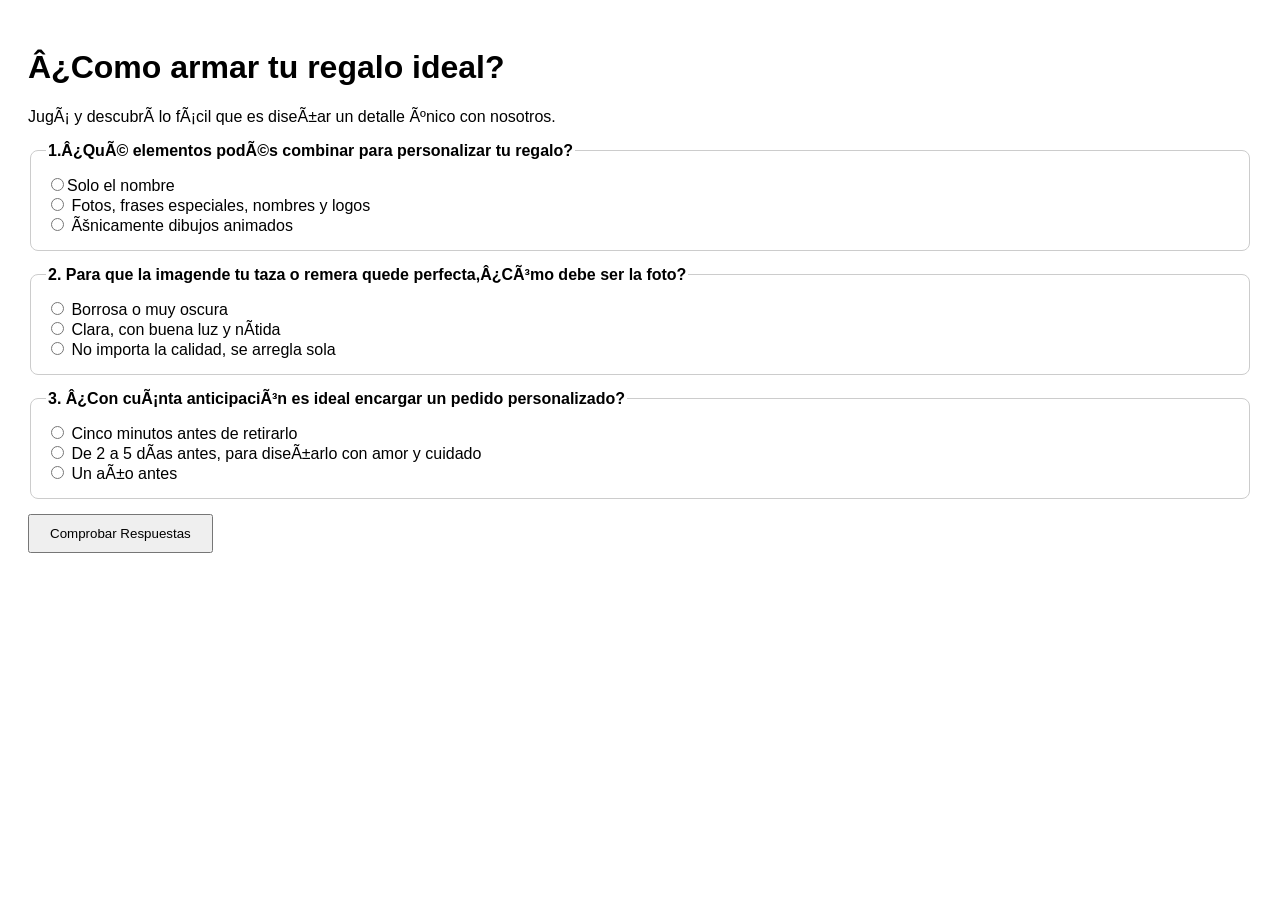
==== quiz.html @ b74ba078 "Add files via upload" ====
<!DOCTYPE html>
<html lang="es">
    <head>
        <meta charset="=UTF-8">
        <title>Quiz- Subly Sueños</title>
        <link rel="stylesheet" href="quiz.css">

    </head>
    <body>
        <main style="padding: 20px; font-family: sans-serif;">
            <h1>¿Como armar tu regalo ideal?</h1>
            <p> Jugá y descubrí lo fácil que es diseñar un detalle único con nosotros.</p>
            <form id="quizForm">
                <fieldset style="margin-bottom: 15px; padding: 15px; border-radius: 8px;border: 1px solid #ccc;">
                <legend><strong>1.¿Qué elementos podés combinar para personalizar tu regalo?</strong></legend>
                <label><input type="radio" name="p1" value="incorrecto">Solo el nombre</label><br>
                <label><input type="radio" name="p1" value="correcto"> Fotos, frases especiales, nombres y logos</label><br>
                <label><input type="radio" name="p1" value="incorrecto"> Únicamente dibujos animados</label>
              </fieldset>
              <fieldset style="margin-bottom: 15px; padding: 15px; border-radius: 8px; border:1px solid#ccc;">
                <legend><strong>2. Para que la imagende tu taza o remera quede perfecta,¿Cómo debe ser la foto?</strong></legend>
                <label><input type="radio" name="p2" value="incorrecto"> Borrosa o muy oscura</label><br>
                <label><input type="radio" name="p2" value="correcto"> Clara, con buena luz y nítida</label><br>
                <label><input type="radio" name="p2" value="incorrecto"> No importa la calidad, se arregla sola</label>
              </fieldset>
              <fieldset style="margin-bottom: 15px; padding: 15px; border-radius: 8px; border: 1px solid#ccc;">
                <legend><strong>3. ¿Con cuánta anticipación es ideal encargar un pedido personalizado?</strong></legend>
                <label><input type="radio" name="p3" value="incorrecto"> Cinco minutos antes de retirarlo</label><br>
                <label><input type="radio" name="p3" value="correcto"> De 2 a 5 días antes, para diseñarlo con amor y cuidado</label><br>
                <label><input type="radio" name="p3" value="incorrecto"> Un año antes</label>
              </fieldset>
              <button type="button" onclick="calcularPuntaje()" style="padding: 10px 20px; cursor: pointer;">Comprobar Respuestas</button>

            </form>
            <div id="resultado" style="margin-top: 20px; font-size: 1.2em;"></div>
        </main>
        <script>
            function calcularPuntaje() {
                let puntaje = 0;
                const respuesta1 = document.querySelector('input[name="p1"]:checked');
                const respuesta2 = document.querySelector('input[name="p2"]:checked');
                const respuesta3 = document.querySelector('input[name="p3"]:checked');
                if(respuesta1 && respuesta1.value === "correcto") puntaje++;
                if(respuesta2 && respuesta2.value === "correcto") puntaje++;
                if(respuesta3 && respuesta3.value === "correcto") puntaje++;
            const resultadoDiv = document.getElementById("resultado");
        if (puntaje === 3) {
            resultadoDiv.innerHTML = `<p style="color: green;"><strong>¡Excelente! ya sabés cómo armar tu próximo regalo único.¡Te esperamos!</strong></p>`;
        } else {
             resultadoDiv.innerHTML = `<p style="color: #333;"><strong>Acercate ${puntaje} de 3. ¡Ideal para repasar cómo armamos los diseños juntos!</strong></p>`;
             }  
        }
        </script>
    </body>
</html>
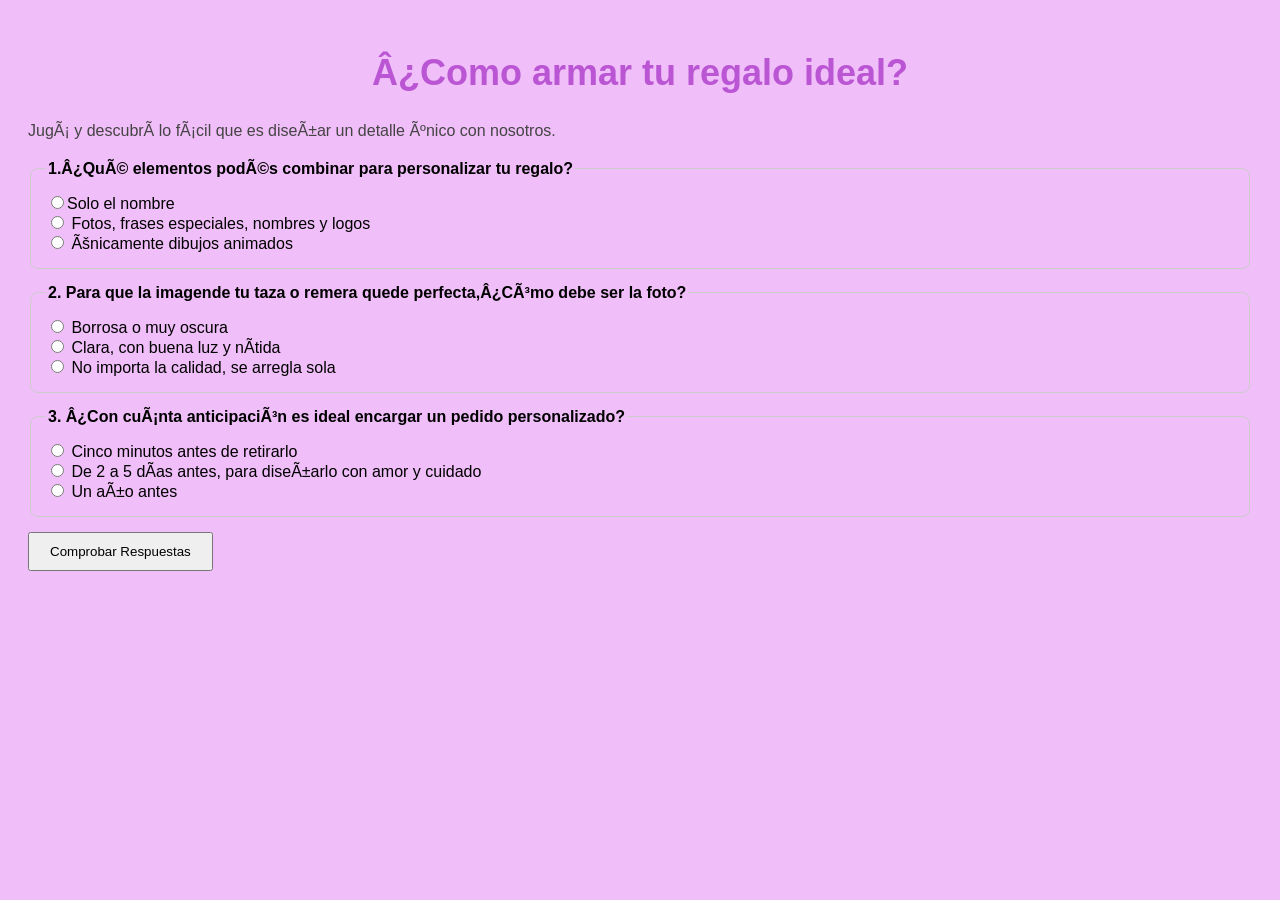
==== commit 2e8e270d: "Add files via upload" ====
--- a/quiz.html
+++ b/quiz.html
@@ -3,7 +3,7 @@
     <head>
         <meta charset="=UTF-8">
         <title>Quiz- Subly Sueños</title>
-        <link rel="stylesheet" href="quiz.css">
+        <link rel="stylesheet" href="style.css">
 
     </head>
     <body>
@@ -30,26 +30,9 @@
                 <label><input type="radio" name="p3" value="incorrecto"> Un año antes</label>
               </fieldset>
               <button type="button" onclick="calcularPuntaje()" style="padding: 10px 20px; cursor: pointer;">Comprobar Respuestas</button>
-
             </form>
-            <div id="resultado" style="margin-top: 20px; font-size: 1.2em;"></div>
+            <div id="resultado" style="margin-top: 20px; font-weight: bold; text-align: center;"></div>
         </main>
-        <script>
-            function calcularPuntaje() {
-                let puntaje = 0;
-                const respuesta1 = document.querySelector('input[name="p1"]:checked');
-                const respuesta2 = document.querySelector('input[name="p2"]:checked');
-                const respuesta3 = document.querySelector('input[name="p3"]:checked');
-                if(respuesta1 && respuesta1.value === "correcto") puntaje++;
-                if(respuesta2 && respuesta2.value === "correcto") puntaje++;
-                if(respuesta3 && respuesta3.value === "correcto") puntaje++;
-            const resultadoDiv = document.getElementById("resultado");
-        if (puntaje === 3) {
-            resultadoDiv.innerHTML = `<p style="color: green;"><strong>¡Excelente! ya sabés cómo armar tu próximo regalo único.¡Te esperamos!</strong></p>`;
-        } else {
-             resultadoDiv.innerHTML = `<p style="color: #333;"><strong>Acercate ${puntaje} de 3. ¡Ideal para repasar cómo armamos los diseños juntos!</strong></p>`;
-             }  
-        }
-        </script>
+ <script src="quiz.js"></script>
     </body>
 </html>
--- a/style.css
+++ b/style.css
@@ -0,0 +1,516 @@
+body {
+    background-color: var(--color-fondo);
+    font-family:Quicksand,poppins;
+    color: var(--color-texto);
+    transition: background-color 0.3s ease, color 0.3s ease;
+ }
+h1 {
+    color: var(--color-titulo);
+    text-align: center;
+    font-size: 40px;
+}
+
+.titulo-principal {
+    color: var(--color-titulo);
+    text-align: center;
+}
+    .subtitulos-seleccion {
+        color: #ce04f7;
+        font-weight: bold;
+}
+.textos-destacados {
+    font-style: italic;
+    font-weight: bold;
+    color: var(--color-texto);
+    background-color: var(--color-fondo);
+    padding: 10px;
+    border-left: 4px solid #ce04f7;
+}
+#regalo {     
+    background-color: var(--color-caja-oscura);
+    border: 2px dashed #ba55d3;
+    padding: 20px; 
+    border-radius: 10px;
+    margin: 20px; 
+    color: var(--color-texto);
+    transition: background-color 0.3s ease;
+}
+#regalo table,  #regalo tr, #regalo td {
+    color: var(--color-texto);
+}
+nav ul {
+    background-color: #ba55d3;
+    list-style: none;
+    padding: 15px;
+    margin: 0 0 20px 0;
+    display: flex;
+    justify-content: center;
+    border-radius: 8px;
+} 
+nav li {
+    margin: 0 15px;
+}
+nav a {
+    color: #ffffff;
+    text-decoration: none;
+    padding: 8px 16px;
+    display: inline-block;
+    font-weight: bold;
+}
+nav a:hover {
+    background-color: #ddd;
+    border-radius: 5px;
+}
+header { 
+    background-color:  #ffffff;
+    padding: 10px;
+}
+p { 
+    color: #444444; 
+    line-height: 1.6;
+}
+footer {
+    background-color: #ba55d3;
+    color: #ffffff;
+    text-align: center; 
+    padding: 15px; 
+    margin-top: 30px;
+}
+img {
+    width: 250px;
+    height: auto;
+    border-radius: 8px;
+}
+.btn-instagram {
+    display: inline-block;
+    background-color: #ba55d3;
+    color: #ffffff;
+    padding: 10px 20px;
+    text-decoration: none;
+    border-radius: 5px;
+    transition: background-color 0.3s ease; 
+}
+.btn-instagram:hover {
+    background-color: #ba55d3;
+}
+.btn-whatsApp {
+    display: inline-block;
+    background-color: #ba55d3;
+    color: #ffffff;
+    padding: 10px 20px;
+    text-decoration: none;
+    border-radius: 5px;
+    transition: background-color 0.3s ease;
+}
+.btn-whatsApp:hover { 
+    background-color: #ba55d3;
+} 
+section {
+    margin: 20px;
+    width: 100%;
+    padding: 30px;
+    background-color: #ffffff;
+    border-radius: 10px;
+    box-shadow: 0 4px 6px rgba(0, 0, 0, 0.1);
+}
+.card {
+    display: inline-flex;
+    flex-direction: column;
+    justify-content: space-between;
+    width: 300px;
+    box-sizing: border-box;
+    background-color: #e7c4f1;
+    border: 2px solid #e0e0e0;
+    border-radius: 8px;
+    padding: 15px 15px 25px 15px;
+    min-height: 520px;
+    max-width: 300px;
+    margin: 1px 1.5%;
+    text-align: center;
+    vertical-align: top;
+    box-shadow: 0 4px 12px rgba(0, 0, 0, 0.08);
+}
+.card img {
+    width: 100%;
+    height: 220px;
+    object-fit: cover;
+    border-radius: 8px;
+}
+.card ul {
+    padding-left: 20px;
+    margin-bottom: 15px;
+}
+nav ul {
+    background-color: #ba55d3;
+    list-style: none;
+    padding: 10px;
+    margin: 0;
+    display: flex;
+    justify-content: center;
+}
+nav li {
+    margin: 0 15px;
+}
+nav a {
+    color: #ffffff;
+    text-decoration: none;
+     padding: 8px 16px;
+    display: inline-block;
+}
+nav a:hover {
+    background-color: #ddd;
+    color: #ba55d3;
+    border-radius: 5px;
+}
+.tabla-catalogo {
+    width: 100%;
+    max-width: 750px;
+    border-collapse: separate;
+    border-radius: 12px;
+    overflow: hidden;
+    margin: 40px auto;
+    background-color: #ffffff;
+    box-shadow: 0 4px 12px rgba(0, 0, 0, 0.08);
+}
+.tabla-catalogo th {
+    background-color: #ba55d3;
+    color: #ffffff;
+    padding: 15px;
+    font-size: 15px;
+    font-weight: bold;
+    text-transform: uppercase;
+}
+.tabla-catalogo td {
+    padding: 15px;
+    border-bottom: 2px solid #d4b0f1;
+    font-size: 14px;
+    color: #444444;
+}
+.tabla-catalogo tr:nth-child(even) {
+    background-color: #f5d3e1;
+}
+#volverArriba {
+    position: fixed;
+    bottom: 20px;
+    right: 20px;
+    display: none;
+    background-color: #a03bb8;
+color: white;
+border: none;
+padding: 10px 15px;
+border-radius: 5px;
+cursor: pointer;
+font-size: 14px;
+z-index: 1000;
+}
+#volverArriba:hover {
+    background-color: #ba55d3;
+}
+.btn-conoce-mas {
+    background-color: #ffffff;
+    color: #ba55d3;
+    border: 2px solid #fbebf7;
+    padding: 8px 18px;
+    border-radius: 20px;
+    font-weight: bold;
+    cursor: pointer;
+    font-family: inherit;
+    box-shadow: 0 4px 8px rgba(0, 0,0, 0.20);
+    transition: all 0.3s ease;
+}
+.btn-conoce-mas:hover {
+    background-color: #fbebf7;
+    color: #ba55d3;
+    box-shadow: 0 6px 12px rgba(0, 0, 0, 0.2);
+    transform: translateY(-2px);
+}
+.controles-fuente {
+    margin: 15px auto;
+    text-align: center;
+}
+.controles-fuente button {
+    background-color: #ffffff;
+    color: #ba55d3;
+    border: 2px solid #fbebf7;
+    padding: 6px 12px;
+    margin: 0 4px;
+    border-radius: 8px;
+    font-weight: bold;
+    cursor: pointer;
+    box-shadow: 0 2px 4px rgba(0, 0, 0, 0.1);
+    transition: all 0.2s ease;
+}
+.controles-fuente button:hover {
+    background-color: #fbebf7;
+    transform: translateY(-1px);
+}
+.carrusel-container {
+    display: flex;
+    align-items: center;
+    justify-content: center;
+    gap: 15px;
+    margin: 30px auto;
+}
+#imagen-carrusel {
+    width: 400px;
+    height: 450px;
+    object-fit: cover;
+    border-radius: 8px;
+}
+#boton-anterior, #boton-siguiente{
+    display: none;
+}
+#imagen-carrusel {
+    cursor: pointer;
+    transition: transform 0.2s ease;
+}
+#imagen-carrusel:hover {
+    transform: scale(1.02);
+}
+.contenedor-formulario {
+    width: 100%;
+    max-width: 300px;
+    margin: 30px auto;
+    padding: 25px;
+    background-color: #fbebf7;
+    border-radius: 10px;
+    box-shadow: 0 4px 10px rgba(0, 0, 0, 0.05);
+}
+.formulario-contacto {
+    display: flex;
+    flex-direction: column;
+}
+.formulario-contacto label {
+    margin-bottom: 5px;
+    font-weight: bold;
+    color: #4a4a4a;
+    text-align: left;
+}
+.formulario-contacto input,
+.formulario-contacto textarea {
+    padding: 10px;
+    margin-bottom: 12px;
+    border: 1px solid #ccc;
+    border-radius: 6px;
+    font-family: Arial, Helvetica, sans-serif;
+    font-size: 14px;
+    width: 100%;
+    box-sizing: border-box;
+}
+.formulario-contacto textarea {
+    resize: vertical;
+}
+#btn-enviar {
+    background-color: #ba55d3;
+    color: white;
+    border: none;
+    padding: 12px;
+    border-radius: 6px;
+    font-weight: bold;
+    font-size: 16px;
+    cursor: pointer;
+    margin-top: 10px;
+    transition: background-color 0.2s ease;
+}
+#btn-enviar:hover {
+    background-color: #ba55d3;
+}
+.contenedor-edad {
+    width: 100%;
+    max-width: 290px;
+    margin: 30px auto;
+    padding: 25px;
+    background-color: #fbebf7;
+    border-radius: 10px;
+    box-shadow: 0 4px 10px rgba(0, 0, 0,0.05);
+}
+#formulario-edad {
+    display: flex;
+    flex-direction: column;
+}
+#formulario-edad label {
+    margin-top: 10px;
+    margin-bottom: 5px;
+    font-weight: bold;
+    color: #4a4a4a;
+    text-align: left;
+}
+#formulario-edad input {
+    padding: 10px;
+    margin-bottom: 15px;
+    border: 1px solid #ccc;
+    border-radius: 6px;
+    font-size: 14px;
+    width: 100%;
+    box-sizing: border-box;
+}
+#formulario-edad button {
+    background-color: #ba55d3;
+    color: white;
+    border: none;
+    padding: 12px;
+    border-radius: 6px;
+    font-weight: bold;
+    font-size: 16px;
+    cursor: pointer;
+}
+#formulario-edad button:hover {
+    background-color: #a03bb8;
+}
+.seccion-formularios {
+    display: flex !important;
+    flex-direction: row !important;
+    flex-wrap: nowrap !important;
+    justify-content: center;
+    align-items: flex-start;
+    gap: 30px;
+    margin: 30px auto;
+    max-width: 800px;
+    width: 100%;
+}
+.contenedor-formulario, .contenedor-edad {
+    margin: 0 !important;
+    flex: 1 1 0% !important;
+    min-width: 0 !important;
+}
+.seccion-formularios {
+    display: flex !important;
+    flex-direction: row !important;
+    justify-content: center;
+    align-items: stretch !important;
+    gap: 20px;
+    margin: 30px auto;
+    max-width: 800px;
+    width: 100%;
+}
+.contenedor-formulario, .contenedor-edad, .contenedor-redes {
+    margin: 0;
+    flex: 0 1 320px;
+    background-color: #e7c4f1;
+    padding: 25px;
+    border-radius: 10px;
+    box-shadow: 0 4px 10px rgba(0, 0, 0, 0.05);
+    box-sizing: border-box;
+    height: fit-content;
+}
+.contenedor-redes {
+display: flex;
+flex-direction: column;
+text-align: center;
+}
+.contenedor-redes h2 {
+    color: #4a4a4a;
+    margin-bottom: 20px;
+}
+.contenedor-redes p {
+    font-size: 15px;
+    line-height: 1.5;
+    color: #4a4a4a;
+    margin-bottom: auto;
+}
+.botones-redes {
+    display: flex;
+    flex-direction: column;
+    gap: 12px;
+    margin-top: 20px;
+}
+.botones-redes .btn-instagram,
+.botones-redes .btn-whatsApp {
+    display: block !important;
+    width: 100%;
+    box-sizing: border-box;
+    text-align: center;
+}
+:root {
+    --color-fondo: #f0bef8;
+    --color-texto: #000000;
+    --color-titulo: #ba55d3;
+    --color-subtitulo: #4a4a4a;
+}
+body.dark-mode {
+    --color-fondo: #240046;
+    --color-texto: #eca4f7;
+    --color-titulo: #fa01fa;
+    --color-subtitulo: #ce04f7;
+    --color-caja-oscura: #1a0033;
+}
+body {
+    background-color: var(--color-fondo);
+    font-family: Quicksand, poppins;
+    color: var(--color-texto);
+    transition: background-color 0.3s ease, color 0.3s ease;
+}
+h1 {
+    color: var(--color-titulo);
+    text-align: center;
+    font-size: 36px;
+    transition: color 0.3s ease;
+ }
+.titulo-principal {
+    color: var(--color-titulo);
+    text-align: center;
+    transition: color 0.3s ease;
+}
+.btn-oscuro {
+    background-color: #ffffff;
+    color: #ba55d3;
+    border: 1px solid #ba55d3;
+    padding: 5px 12px;
+    border-radius: 5px;
+    cursor: pointer;
+    font-weight: bold;
+    font-family: inherit;
+    transition: all 0.3s ease;
+}
+body.dark-mode .btn-oscuro {
+    background-color: #ba55d3;
+    color: #ffffff;
+    border-color: #ffffff;
+}
+#disminuir, #normal, #aumentar {
+    background-color: #ffffff;
+    color: #ba55d3;
+    border: 1px solid #ba55d3;
+    padding: 5px 10px;
+    border-radius: 5px;
+    cursor: pointer;
+    font-weight: bold;
+    font-family: inherit;
+    transition: all 0.3s ease;
+    margin-right: 5px;
+}
+#disminuir:hover, #normal:hover, #aumentar:hover {
+    background-color: #ba55d3;
+    color: #ffffff;
+}
+body.dark-mode #disminuir,
+body.dark-mode #normal,
+body.dark-mode #aumentar {
+    background-color: #ba55d3;
+    color: #ffffff;
+    border-color: #ffffff;
+}
+body.dark-mode #disminuir:hover,
+body.dark-mode #normal:hover,
+body.dark-mode #aumentar:hover {
+    background-color: #ffffff;
+    color: #ba55d3;
+}
+body.dark-mode btn-conoce-mas {
+    background-color: #ba55d3 !important;
+    color: #ffffff !important;
+    border-color: #ffffff !important;
+}
+    body.dark-mode header,
+    body.dark-mode nav,
+    body.dark-mode main,
+    body.dark-mode#regalos,
+    body.dark-mode .carrusel-container {
+        background-color: var(--color-fondo) !important;
+        color: var(--color-texto) !important;
+}
+body, section,main, header {
+    background-color: var(--color-fondo);
+    color: var(--color-texto);
+    transition: background-color 0.3s ease;
+}
